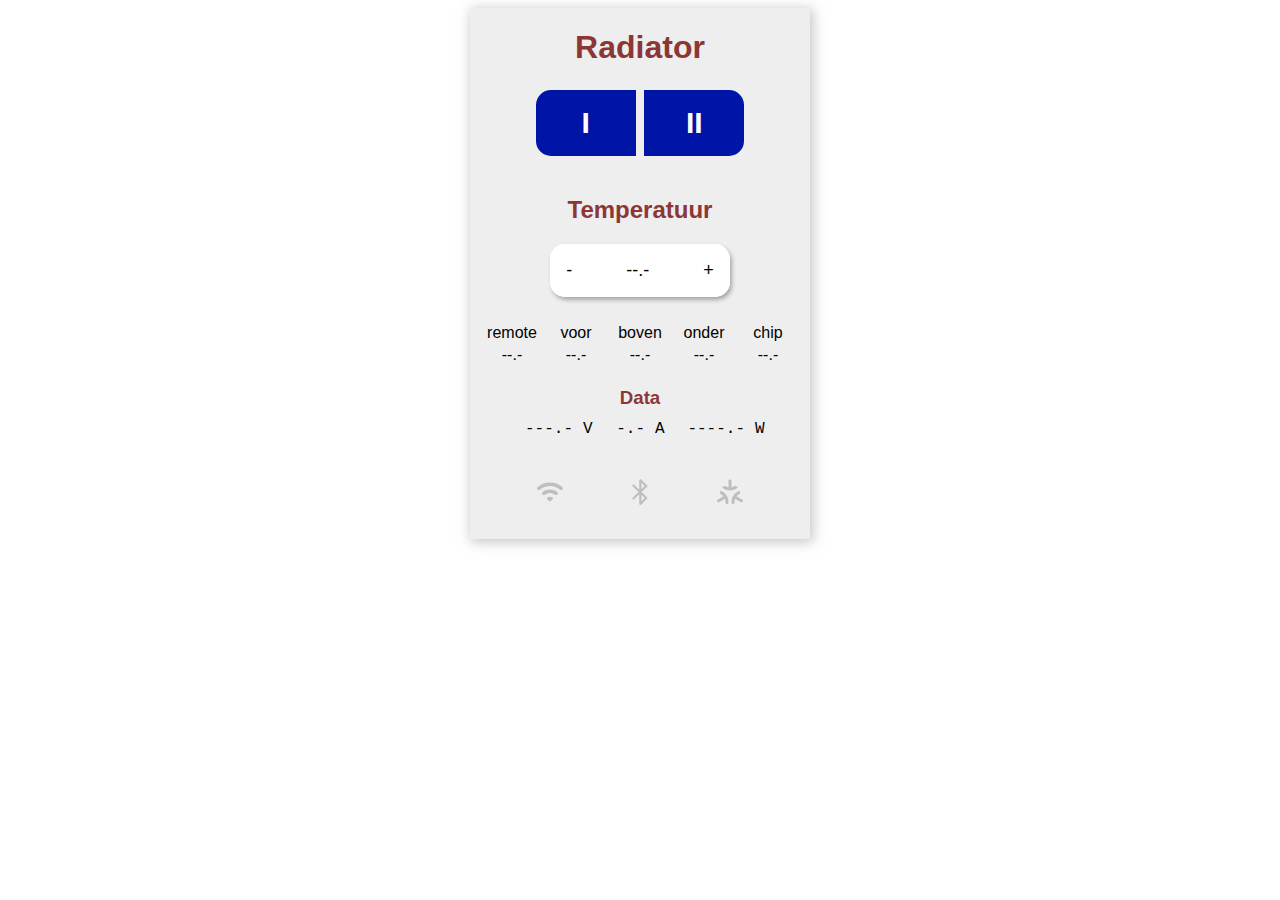
==== data/index.html @ 93c88e61 "Minor corrections" ====
<!doctype html>
<html>
<style>
	html {
		font-family: Arial;
		text-align: center;
	}
	h1 , h2, h3 {
		color: #8C3636;
	}
	h3 {
		margin-top: 20px;
		margin-bottom: 4px;
	}
	table{
		margin-left: auto;
		margin-right: auto;
	}
	button {
		display: inline-block;
		outline: none;
		border: none;
		cursor: pointer;
	}
	button:hover {
		background-color: #e6e6e6;
	}
	button:nth-last-child(1) {
		border-bottom-right-radius: 15px;
		border-top-right-radius: 15px;
	}
	button:nth-child(1) {
		border-bottom-left-radius: 15px;
		border-top-left-radius: 15px;
	}
	button:nth-last-child(1):active {
		box-shadow: inset -4px 5px 10px rgba(0, 0, 0, 0.5);
	}
	button:nth-child(1):active {
		box-shadow: inset 4px 5px 10px rgba(0, 0, 0, 0.5);
	}
	.he-mono{
		font-family: "Lucida Console", "Lucida Sans Typewriter", Monaco, "Courier New", monospace;
	}
	.he-card {
		display: inline-block;
		width: 340px;
		background-color: #EEEEEE;
		box-shadow: 2px 2px 12px 1px rgba(140, 140, 140, .5);
	}
	.he-button-off, .he-button-on {
		font-size: 30px;
		font-weight: bold;
		color: white;
		padding: 16px 40px;
		margin: 2px;
		margin-bottom: 20px;
		width: 100px;
	}
	.he-button-off {
		background-color: #0014a8;
	}
	.he-button-on {
		background-color: #b30000;
	}
	.te-input-group {
		display: inline-block;
		background-color: canvas;
		box-shadow: 2px 3px 4px rgba(0, 0, 0, 0.3);
		border-radius: 15px;
		margin-bottom: 24px;
	}
	.te-input-string {
		width: 90px;
		padding-top: 16px;
		padding-bottom: 16px;
		padding-left: 0;
		padding-right: 0;
		border: none;
		font-size: 18px;
		text-align: center;
	}
	.te-input-button {
		font-size: 18px;
		background-color: canvas;
		padding: 16px;
	}
	.te-label {
		width: 60px;
    	margin: 16px;
	}
	
	.data {
    	display: inline-block;
    	font-family: "Lucida Console", "Lucida Sans Typewriter", Monaco, "Courier New", monospace;
    	width: 16px;
    	margin: 4px;
    	text-align: left;
	}

	.data-volt, .data-amp, .data-watt {
		width: 64px;
		text-align: right;
	}

	.data-amp {
		width: 36px;
		text-align: right;
	}
	
	.icon-wifi {
		mask: url("data:image/svg+xml,%3Csvg xmlns='http://www.w3.org/2000/svg' width='24' height='24'%3E%3Cg class='layer'%3E%3Cpath fill='none' d='M0 0h24v24H0V0zm0 0h24v24H0V0z'/%3E%3Cpath d='M.52 9.74a1.6 1.6 0 0 0 2.15.12c5.37-4.42 13.18-4.42 18.56-.01.64.53 1.59.48 2.17-.1.68-.68.63-1.81-.12-2.42C16.71 1.96 7.2 1.96.62 7.33c-.75.6-.81 1.73-.12 2.42zm8.93 8.93 1.69 1.69c.45.45 1.17.45 1.62 0l1.69-1.69c.54-.54.43-1.47-.26-1.83-1.4-.72-3.08-.72-4.5 0-.66.36-.78 1.29-.24 1.83zm-4.29-4.29c.56.56 1.45.62 2.11.15a8.13 8.13 0 0 1 9.39 0c.66.46 1.54.41 2.11-.15l.01-.01c.69-.69.64-1.86-.15-2.43-3.96-2.87-9.36-2.87-13.33 0-.79.58-.84 1.74-.14 2.44z'/%3E%3C/g%3E%3C/svg%3E");
	}
	.icon-bluetooth {
		mask: url("data:image/svg+xml,%3Csvg xmlns='http://www.w3.org/2000/svg' xml:space='preserve' width='24' height='24'%3E%3Cpath d='m13.48 12.02 5.01-4.89c.19-.19.3-.44.3-.71s-.11-.52-.3-.71L12.99.35a.967.967 0 0 0-1.07-.2.97.97 0 0 0-.6.91V9.9L6.67 5.36a.993.993 0 0 0-1.4.02.993.993 0 0 0 .02 1.4l5.36 5.23-5.36 5.23c-.39.38-.4 1.01-.02 1.4s1.01.4 1.4.02l4.65-4.54v8.84a.986.986 0 0 0 .98.99c.25 0 .5-.1.69-.28l5.5-5.36c.19-.19.3-.44.3-.71s-.11-.52-.3-.71L13.48 12zm-.19-8.61 3.09 3.02-3.09 3.02V3.42zm0 17.22V14.6l3.09 3.02-3.09 3.02z' class='layer'/%3E%3C/svg%3E");	
	}
	.icon-matter {
		mask: url("data:image/svg+xml,%3Csvg xmlns='http://www.w3.org/2000/svg' width='24' height='24'%3E%3Cpath fill='%23231F20' d='M7.17 6.24c1.01.81 2.2 1.35 3.47 1.59V1.06l1.38-.8 1.37.8v6.77c1.28-.24 2.47-.78 3.47-1.59l2.51 1.45a10.46 10.46 0 0 1-14.71 0l2.52-1.45zm3.05 17.3c1.45-5.55-1.83-11.23-7.36-12.74v2.9c1.2.46 2.27 1.22 3.11 2.2L.1 19.29v1.59l1.38.79 5.86-3.38c.44 1.21.56 2.52.36 3.79l2.52 1.46zM21.17 10.8c-5.53 1.52-8.8 7.19-7.36 12.74l2.52-1.46c-.2-1.27-.09-2.57.35-3.79l5.86 3.38 1.38-.79v-1.59l-5.87-3.39c.84-.98 1.91-1.74 3.11-2.2l.01-2.9z' class='layer'/%3E%3C/svg%3E");
	}
	.icon {
		display: inline-block;
		width: 24px;
		height: 24px;
		background: #BEBEBE;
		mask-size: cover;
		-webkit-mask-repeat: no-repeat;
		mask-repeat: no-repeat;
		mask-position: center;
		margin: 32px;
	}
	.icon:hover,
	.icon:focus {
		background: red;
	}
</style>
<head>
<meta charset="UTF-8">
<title>Radiator</title>
</head>
<body>
	<div>
		<div class="he-card">
			<h1>Radiator</h1>
			<div>
				<button id="button1" class="he-button-off">I</button>
				<button id="button2" class="he-button-off">II</button>
			</div>
			<h2>Temperatuur</h2>
			<div>
				<div class="te-input-group">
					<button class="te-input-button" id="decrement">-</button>
					<input class="te-input-string" id="input" type="text" value="--.-" readonly>
					<button class="te-input-button" id="increment">+</button>
				</div>
			</div>
			<div>
				<table border="0">
					<tbody>
						<tr>
							<td class="te-label">remote</td>
							<td class="te-label">voor</td>
							<td class="te-label">boven</td>
							<td class="te-label">onder</td>
							<td class="te-label">chip</td>
						</tr>
						<tr class="he_mono">
							<td id="te_rem">--.-</td>
							<td id="te_frt">--.-</td>
							<td id="te_top">--.-</td>
							<td id="te_bot">--.-</td>
							<td id="te_chp">--.-</td>
						</tr>
					</tbody>
				</table>
			</div>
			<h3>Data</h3>
			<div>
				<table border="0">
					<tbody>
						<tr>
							<td id="volt" class="data data-volt">---.-</td>
							<td class="data">V</td>
							<td id="amp" class="data data-amp">-.-</td>
							<td class="data">A</td>
							<td id="watt" class="data data-watt">----.-</td>
							<td class="data">W</td>
						</tr>
					</tbody>
				</table>
			</div>
			<div>
				<table border="0">
					<tbody>
						<tr>
							<td id="wifi" class="icon icon-wifi"></td>
							<td id="blue" class="icon icon-bluetooth"></td>
							<td id="matt" class="icon icon-matter"></td>
						</tr>
					</tbody>
				</table>
			</div>
		</div>
	</div>
</body>


<script>
	const heat_1 = document.getElementById("button1");
	const heat_2 = document.getElementById("button2");
	
	const inc = document.getElementById("increment");
	const target = document.getElementById("input");
	const dec = document.getElementById("decrement");

	const te_rem = document.getElementById("te_rem");
	const te_frt = document.getElementById("te_frt");
	const te_top = document.getElementById("te_top");
	const te_bot = document.getElementById("te_bot");
	const te_chp = document.getElementById("te_chp");

	const volt = document.getElementById("volt");
	const amp = document.getElementById("amp");

	const wifi = document.getElementById("wifi");
	const blue = document.getElementById("blue");
	const matt = document.getElementById("matt");


	var gateway = `ws://${window.location.hostname}/ws`;
	var websocket;

	function initWebSocket() {
		console.log('Trying to open a WebSocket connection...');
		websocket = new WebSocket(gateway);
		websocket.onopen    = onOpen;
		websocket.onclose   = onClose;
		websocket.onmessage = onMessage; // <-- add this line
	}

	function onOpen(event) {
		console.log('Connection opened');
		wifi.style.background = '#00c4fa';
	}


	 function onClose(event) {
		console.log('Connection closed');
		wifi.style.background = '#BEBEBE';
		setTimeout(initWebSocket, 2000);
	}

	function onMessage(event) {

		switch(event.data.at(0)){
			case "r":
				te_rem.innerHTML = event.data.substring(1);
				break;
			case "e":
				te_frt.innerHTML = event.data.substring(1);
				break;
			case "t":
				te_top.innerHTML = event.data.substring(1);
				break;
			case "b":
				te_bot.innerHTML = event.data.substring(1);
				break;
			case "c":
				te_chp.innerHTML = event.data.substring(1);
				break;
			case "a":
				target.value = event.data.substring(1);
				break;
			case "i":
				if(event.data.at(1) == '1') {
					heat_1.className = 'he-button-on';
				}else{
					heat_1.className = 'he-button-off';
				}
				break;
			case "h":
				if(event.data.at(1) == '1') {
					heat_2.className = 'he-button-on';
				}else{
					heat_2.className = 'he-button-off';
				}
				break;
		}
	}

	window.addEventListener('load', onLoad);

	function onLoad(event) {
		initWebSocket();
		initButtons();
	}
      
	function initButtons() {
		document.getElementById('button1').addEventListener('click', toggle_one);
		document.getElementById('button2').addEventListener('click', toggle_two);
		document.getElementById('decrement').addEventListener('click', decrement);
		document.getElementById('increment').addEventListener('click', increment);
	}

	function toggle_one(){
		websocket.send('I');
	}

	function toggle_two(){
		websocket.send('H');
	}

	function decrement(){
		websocket.send('D');
	}

	function increment(){
		websocket.send('U');
	}
</script>
</html>
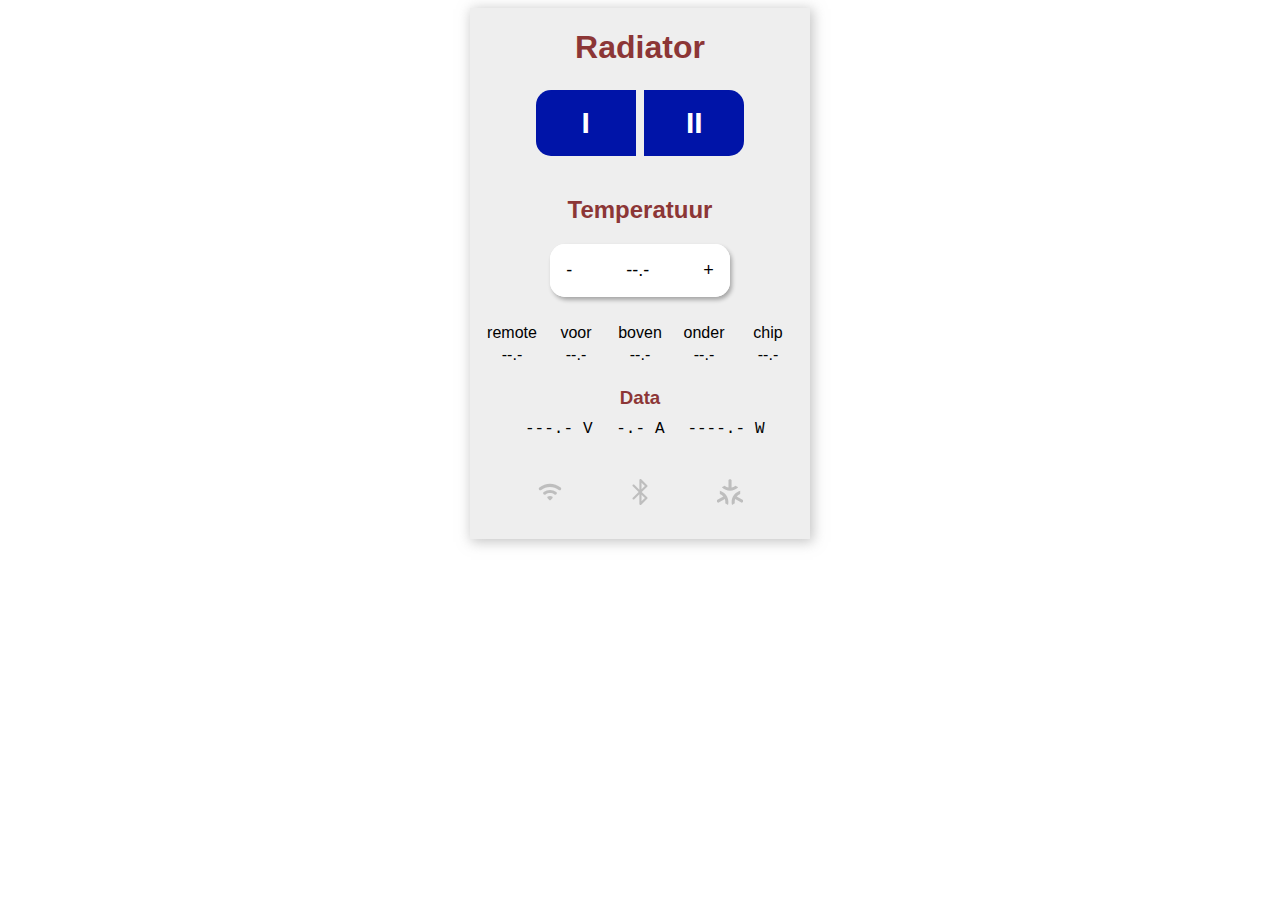
==== commit aa8b0969: "Slip index.html" ====
--- a/data/index.html
+++ b/data/index.html
@@ -1,320 +1,78 @@
 <!doctype html>
 <html>
-<style>
-	html {
-		font-family: Arial;
-		text-align: center;
-	}
-	h1 , h2, h3 {
-		color: #8C3636;
-	}
-	h3 {
-		margin-top: 20px;
-		margin-bottom: 4px;
-	}
-	table{
-		margin-left: auto;
-		margin-right: auto;
-	}
-	button {
-		display: inline-block;
-		outline: none;
-		border: none;
-		cursor: pointer;
-	}
-	button:hover {
-		background-color: #e6e6e6;
-	}
-	button:nth-last-child(1) {
-		border-bottom-right-radius: 15px;
-		border-top-right-radius: 15px;
-	}
-	button:nth-child(1) {
-		border-bottom-left-radius: 15px;
-		border-top-left-radius: 15px;
-	}
-	button:nth-last-child(1):active {
-		box-shadow: inset -4px 5px 10px rgba(0, 0, 0, 0.5);
-	}
-	button:nth-child(1):active {
-		box-shadow: inset 4px 5px 10px rgba(0, 0, 0, 0.5);
-	}
-	.he-mono{
-		font-family: "Lucida Console", "Lucida Sans Typewriter", Monaco, "Courier New", monospace;
-	}
-	.he-card {
-		display: inline-block;
-		width: 340px;
-		background-color: #EEEEEE;
-		box-shadow: 2px 2px 12px 1px rgba(140, 140, 140, .5);
-	}
-	.he-button-off, .he-button-on {
-		font-size: 30px;
-		font-weight: bold;
-		color: white;
-		padding: 16px 40px;
-		margin: 2px;
-		margin-bottom: 20px;
-		width: 100px;
-	}
-	.he-button-off {
-		background-color: #0014a8;
-	}
-	.he-button-on {
-		background-color: #b30000;
-	}
-	.te-input-group {
-		display: inline-block;
-		background-color: canvas;
-		box-shadow: 2px 3px 4px rgba(0, 0, 0, 0.3);
-		border-radius: 15px;
-		margin-bottom: 24px;
-	}
-	.te-input-string {
-		width: 90px;
-		padding-top: 16px;
-		padding-bottom: 16px;
-		padding-left: 0;
-		padding-right: 0;
-		border: none;
-		font-size: 18px;
-		text-align: center;
-	}
-	.te-input-button {
-		font-size: 18px;
-		background-color: canvas;
-		padding: 16px;
-	}
-	.te-label {
-		width: 60px;
-    	margin: 16px;
-	}
-	
-	.data {
-    	display: inline-block;
-    	font-family: "Lucida Console", "Lucida Sans Typewriter", Monaco, "Courier New", monospace;
-    	width: 16px;
-    	margin: 4px;
-    	text-align: left;
-	}
 
-	.data-volt, .data-amp, .data-watt {
-		width: 64px;
-		text-align: right;
-	}
+<head>
+ <meta charset="UTF-8">
+ <title>Radiator</title>
+ <link rel="icon" type="image/x-icon" href="/favicon.ico">
+ <script src="index.js" type="text/javascript" defer=""></script>
+ <link rel="stylesheet" type="text/css" href="index.css">
+</head>
 
-	.data-amp {
-		width: 36px;
-		text-align: right;
-	}
-	
-	.icon-wifi {
-		mask: url("data:image/svg+xml,%3Csvg xmlns='http://www.w3.org/2000/svg' width='24' height='24'%3E%3Cg class='layer'%3E%3Cpath fill='none' d='M0 0h24v24H0V0zm0 0h24v24H0V0z'/%3E%3Cpath d='M.52 9.74a1.6 1.6 0 0 0 2.15.12c5.37-4.42 13.18-4.42 18.56-.01.64.53 1.59.48 2.17-.1.68-.68.63-1.81-.12-2.42C16.71 1.96 7.2 1.96.62 7.33c-.75.6-.81 1.73-.12 2.42zm8.93 8.93 1.69 1.69c.45.45 1.17.45 1.62 0l1.69-1.69c.54-.54.43-1.47-.26-1.83-1.4-.72-3.08-.72-4.5 0-.66.36-.78 1.29-.24 1.83zm-4.29-4.29c.56.56 1.45.62 2.11.15a8.13 8.13 0 0 1 9.39 0c.66.46 1.54.41 2.11-.15l.01-.01c.69-.69.64-1.86-.15-2.43-3.96-2.87-9.36-2.87-13.33 0-.79.58-.84 1.74-.14 2.44z'/%3E%3C/g%3E%3C/svg%3E");
-	}
-	.icon-bluetooth {
-		mask: url("data:image/svg+xml,%3Csvg xmlns='http://www.w3.org/2000/svg' xml:space='preserve' width='24' height='24'%3E%3Cpath d='m13.48 12.02 5.01-4.89c.19-.19.3-.44.3-.71s-.11-.52-.3-.71L12.99.35a.967.967 0 0 0-1.07-.2.97.97 0 0 0-.6.91V9.9L6.67 5.36a.993.993 0 0 0-1.4.02.993.993 0 0 0 .02 1.4l5.36 5.23-5.36 5.23c-.39.38-.4 1.01-.02 1.4s1.01.4 1.4.02l4.65-4.54v8.84a.986.986 0 0 0 .98.99c.25 0 .5-.1.69-.28l5.5-5.36c.19-.19.3-.44.3-.71s-.11-.52-.3-.71L13.48 12zm-.19-8.61 3.09 3.02-3.09 3.02V3.42zm0 17.22V14.6l3.09 3.02-3.09 3.02z' class='layer'/%3E%3C/svg%3E");	
-	}
-	.icon-matter {
-		mask: url("data:image/svg+xml,%3Csvg xmlns='http://www.w3.org/2000/svg' width='24' height='24'%3E%3Cpath fill='%23231F20' d='M7.17 6.24c1.01.81 2.2 1.35 3.47 1.59V1.06l1.38-.8 1.37.8v6.77c1.28-.24 2.47-.78 3.47-1.59l2.51 1.45a10.46 10.46 0 0 1-14.71 0l2.52-1.45zm3.05 17.3c1.45-5.55-1.83-11.23-7.36-12.74v2.9c1.2.46 2.27 1.22 3.11 2.2L.1 19.29v1.59l1.38.79 5.86-3.38c.44 1.21.56 2.52.36 3.79l2.52 1.46zM21.17 10.8c-5.53 1.52-8.8 7.19-7.36 12.74l2.52-1.46c-.2-1.27-.09-2.57.35-3.79l5.86 3.38 1.38-.79v-1.59l-5.87-3.39c.84-.98 1.91-1.74 3.11-2.2l.01-2.9z' class='layer'/%3E%3C/svg%3E");
-	}
-	.icon {
-		display: inline-block;
-		width: 24px;
-		height: 24px;
-		background: #BEBEBE;
-		mask-size: cover;
-		-webkit-mask-repeat: no-repeat;
-		mask-repeat: no-repeat;
-		mask-position: center;
-		margin: 32px;
-	}
-	.icon:hover,
-	.icon:focus {
-		background: red;
-	}
-</style>
-<head>
-<meta charset="UTF-8">
-<title>Radiator</title>
-</head>
 <body>
-	<div>
-		<div class="he-card">
-			<h1>Radiator</h1>
-			<div>
-				<button id="button1" class="he-button-off">I</button>
-				<button id="button2" class="he-button-off">II</button>
-			</div>
-			<h2>Temperatuur</h2>
-			<div>
-				<div class="te-input-group">
-					<button class="te-input-button" id="decrement">-</button>
-					<input class="te-input-string" id="input" type="text" value="--.-" readonly>
-					<button class="te-input-button" id="increment">+</button>
-				</div>
-			</div>
-			<div>
-				<table border="0">
-					<tbody>
-						<tr>
-							<td class="te-label">remote</td>
-							<td class="te-label">voor</td>
-							<td class="te-label">boven</td>
-							<td class="te-label">onder</td>
-							<td class="te-label">chip</td>
-						</tr>
-						<tr class="he_mono">
-							<td id="te_rem">--.-</td>
-							<td id="te_frt">--.-</td>
-							<td id="te_top">--.-</td>
-							<td id="te_bot">--.-</td>
-							<td id="te_chp">--.-</td>
-						</tr>
-					</tbody>
-				</table>
-			</div>
-			<h3>Data</h3>
-			<div>
-				<table border="0">
-					<tbody>
-						<tr>
-							<td id="volt" class="data data-volt">---.-</td>
-							<td class="data">V</td>
-							<td id="amp" class="data data-amp">-.-</td>
-							<td class="data">A</td>
-							<td id="watt" class="data data-watt">----.-</td>
-							<td class="data">W</td>
-						</tr>
-					</tbody>
-				</table>
-			</div>
-			<div>
-				<table border="0">
-					<tbody>
-						<tr>
-							<td id="wifi" class="icon icon-wifi"></td>
-							<td id="blue" class="icon icon-bluetooth"></td>
-							<td id="matt" class="icon icon-matter"></td>
-						</tr>
-					</tbody>
-				</table>
-			</div>
-		</div>
-	</div>
+ <div>
+  <div class="he-card">
+   <h1>Radiator</h1>
+   <div>
+    <button id="button1" class="he-button-off">I</button>
+    <button id="button2" class="he-button-off">II</button>
+   </div>
+   <h2>Temperatuur</h2>
+   <div>
+    <div class="te-input-group">
+     <button class="te-input-button" id="decrement">-</button>
+     <input class="te-input-string" id="input" type="text" value="--.-" readonly>
+     <button class="te-input-button" id="increment">+</button>
+    </div>
+   </div>
+   <div>
+    <table border="0">
+     <tbody>
+      <tr>
+       <td class="te-label">remote</td>
+       <td class="te-label">voor</td>
+       <td class="te-label">boven</td>
+       <td class="te-label">onder</td>
+       <td class="te-label">chip</td>
+      </tr>
+      <tr class="he_mono">
+       <td id="te_rem">--.-</td>
+       <td id="te_frt">--.-</td>
+       <td id="te_top">--.-</td>
+       <td id="te_bot">--.-</td>
+       <td id="te_chp">--.-</td>
+      </tr>
+     </tbody>
+    </table>
+   </div>
+   <h3>Data</h3>
+   <div>
+    <table border="0">
+     <tbody>
+      <tr>
+       <td id="volt" class="data data-volt">---.-</td>
+       <td class="data">V</td>
+       <td id="amp" class="data data-amp">-.-</td>
+       <td class="data">A</td>
+       <td id="watt" class="data data-watt">----.-</td>
+       <td class="data">W</td>
+      </tr>
+     </tbody>
+    </table>
+   </div>
+   <div>
+    <table border="0">
+     <tbody>
+      <tr>
+       <td id="wifi" class="icon icon-wifi"></td>
+       <td id="blue" class="icon icon-bluetooth"></td>
+       <td id="matt" class="icon icon-matter"></td>
+      </tr>
+     </tbody>
+    </table>
+   </div>
+  </div>
+ </div>
 </body>
 
-
-<script>
-	const heat_1 = document.getElementById("button1");
-	const heat_2 = document.getElementById("button2");
-	
-	const inc = document.getElementById("increment");
-	const target = document.getElementById("input");
-	const dec = document.getElementById("decrement");
-
-	const te_rem = document.getElementById("te_rem");
-	const te_frt = document.getElementById("te_frt");
-	const te_top = document.getElementById("te_top");
-	const te_bot = document.getElementById("te_bot");
-	const te_chp = document.getElementById("te_chp");
-
-	const volt = document.getElementById("volt");
-	const amp = document.getElementById("amp");
-
-	const wifi = document.getElementById("wifi");
-	const blue = document.getElementById("blue");
-	const matt = document.getElementById("matt");
-
-
-	var gateway = `ws://${window.location.hostname}/ws`;
-	var websocket;
-
-	function initWebSocket() {
-		console.log('Trying to open a WebSocket connection...');
-		websocket = new WebSocket(gateway);
-		websocket.onopen    = onOpen;
-		websocket.onclose   = onClose;
-		websocket.onmessage = onMessage; // <-- add this line
-	}
-
-	function onOpen(event) {
-		console.log('Connection opened');
-		wifi.style.background = '#00c4fa';
-	}
-
-
-	 function onClose(event) {
-		console.log('Connection closed');
-		wifi.style.background = '#BEBEBE';
-		setTimeout(initWebSocket, 2000);
-	}
-
-	function onMessage(event) {
-
-		switch(event.data.at(0)){
-			case "r":
-				te_rem.innerHTML = event.data.substring(1);
-				break;
-			case "e":
-				te_frt.innerHTML = event.data.substring(1);
-				break;
-			case "t":
-				te_top.innerHTML = event.data.substring(1);
-				break;
-			case "b":
-				te_bot.innerHTML = event.data.substring(1);
-				break;
-			case "c":
-				te_chp.innerHTML = event.data.substring(1);
-				break;
-			case "a":
-				target.value = event.data.substring(1);
-				break;
-			case "i":
-				if(event.data.at(1) == '1') {
-					heat_1.className = 'he-button-on';
-				}else{
-					heat_1.className = 'he-button-off';
-				}
-				break;
-			case "h":
-				if(event.data.at(1) == '1') {
-					heat_2.className = 'he-button-on';
-				}else{
-					heat_2.className = 'he-button-off';
-				}
-				break;
-		}
-	}
-
-	window.addEventListener('load', onLoad);
-
-	function onLoad(event) {
-		initWebSocket();
-		initButtons();
-	}
-      
-	function initButtons() {
-		document.getElementById('button1').addEventListener('click', toggle_one);
-		document.getElementById('button2').addEventListener('click', toggle_two);
-		document.getElementById('decrement').addEventListener('click', decrement);
-		document.getElementById('increment').addEventListener('click', increment);
-	}
-
-	function toggle_one(){
-		websocket.send('I');
-	}
-
-	function toggle_two(){
-		websocket.send('H');
-	}
-
-	function decrement(){
-		websocket.send('D');
-	}
-
-	function increment(){
-		websocket.send('U');
-	}
-</script>
-</html>
+</html>--- a/data/index.css
+++ b/data/index.css
@@ -0,0 +1,158 @@
+html {
+ font-family: Arial;
+ text-align: center;
+}
+
+h1,
+h2,
+h3 {
+ color: #8C3636;
+}
+
+h3 {
+ margin-top: 20px;
+ margin-bottom: 4px;
+}
+
+table {
+ margin-left: auto;
+ margin-right: auto;
+}
+
+button {
+ display: inline-block;
+ outline: none;
+ border: none;
+ cursor: pointer;
+}
+
+button:hover {
+ background-color: #e6e6e6;
+}
+
+button:nth-last-child(1) {
+ border-bottom-right-radius: 15px;
+ border-top-right-radius: 15px;
+}
+
+button:nth-child(1) {
+ border-bottom-left-radius: 15px;
+ border-top-left-radius: 15px;
+}
+
+button:nth-last-child(1):active {
+ box-shadow: inset -4px 5px 10px rgba(0, 0, 0, 0.5);
+}
+
+button:nth-child(1):active {
+ box-shadow: inset 4px 5px 10px rgba(0, 0, 0, 0.5);
+}
+
+.he-mono {
+ font-family: "Lucida Console", "Lucida Sans Typewriter", Monaco, "Courier New", monospace;
+}
+
+.he-card {
+ display: inline-block;
+ width: 340px;
+ background-color: #EEEEEE;
+ box-shadow: 2px 2px 12px 1px rgba(140, 140, 140, .5);
+}
+
+.he-button-off,
+.he-button-on {
+ font-size: 30px;
+ font-weight: bold;
+ color: white;
+ padding: 16px 40px;
+ margin: 2px;
+ margin-bottom: 20px;
+ width: 100px;
+}
+
+.he-button-off {
+ background-color: #0014a8;
+}
+
+.he-button-on {
+ background-color: #b30000;
+}
+
+.te-input-group {
+ display: inline-block;
+ background-color: canvas;
+ box-shadow: 2px 3px 4px rgba(0, 0, 0, 0.3);
+ border-radius: 15px;
+ margin-bottom: 24px;
+}
+
+.te-input-string {
+ width: 90px;
+ padding-top: 16px;
+ padding-bottom: 16px;
+ padding-left: 0;
+ padding-right: 0;
+ border: none;
+ font-size: 18px;
+ text-align: center;
+}
+
+.te-input-button {
+ font-size: 18px;
+ background-color: canvas;
+ padding: 16px;
+}
+
+.te-label {
+ width: 60px;
+ margin: 16px;
+}
+
+.data {
+ display: inline-block;
+ font-family: "Lucida Console", "Lucida Sans Typewriter", Monaco, "Courier New", monospace;
+ width: 16px;
+ margin: 4px;
+ text-align: left;
+}
+
+.data-volt,
+.data-amp,
+.data-watt {
+ width: 64px;
+ text-align: right;
+}
+
+.data-amp {
+ width: 36px;
+ text-align: right;
+}
+
+.icon-wifi {
+ mask: url("wifi.svg");
+}
+
+.icon-bluetooth {
+ mask: url("bluetooth.svg");
+}
+
+.icon-matter {
+ mask: url("matter.svg");
+}
+
+.icon {
+ display: inline-block;
+ width: 24px;
+ height: 24px;
+ background: #BEBEBE;
+ mask-size: cover;
+ -webkit-mask-repeat: no-repeat;
+ mask-repeat: no-repeat;
+ mask-position: center;
+ margin: 32px;
+}
+
+.icon:hover,
+.icon:focus {
+ background: red;
+}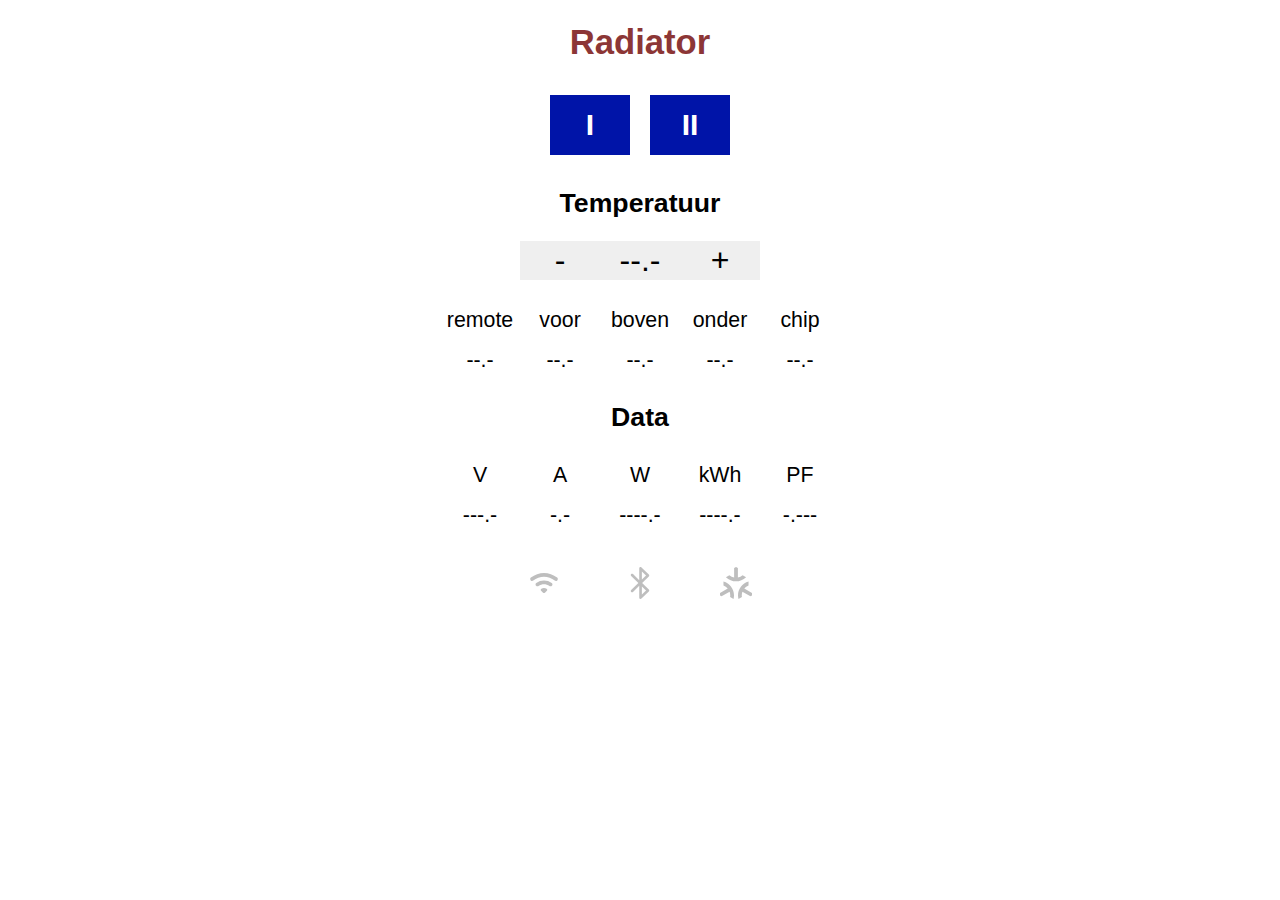
==== commit d39df265: "Cleanup web design" ====
--- a/data/index.html
+++ b/data/index.html
@@ -3,6 +3,7 @@
 
 <head>
  <meta charset="UTF-8">
+ <meta name="viewport" content="width=device-width, initial-scale=1.0">
  <title>Radiator</title>
  <link rel="icon" type="image/x-icon" href="/favicon.ico">
  <script src="index.js" type="text/javascript" defer=""></script>
@@ -10,69 +11,37 @@
 </head>
 
 <body>
- <div>
-  <div class="he-card">
-   <h1>Radiator</h1>
-   <div>
-    <button id="button1" class="he-button-off">I</button>
-    <button id="button2" class="he-button-off">II</button>
-   </div>
-   <h2>Temperatuur</h2>
-   <div>
-    <div class="te-input-group">
-     <button class="te-input-button" id="decrement">-</button>
-     <input class="te-input-string" id="input" type="text" value="--.-" readonly>
-     <button class="te-input-button" id="increment">+</button>
+  <div>
+    <h1>Radiator</h1>
+    <div class="indicators">
+      <div id="indicator1" class="indicator-off">I</div>
+      <div id="indicator2" class="indicator-off">II</div>
     </div>
-   </div>
-   <div>
-    <table border="0">
-     <tbody>
-      <tr>
-       <td class="te-label">remote</td>
-       <td class="te-label">voor</td>
-       <td class="te-label">boven</td>
-       <td class="te-label">onder</td>
-       <td class="te-label">chip</td>
-      </tr>
-      <tr class="he_mono">
-       <td id="te_rem">--.-</td>
-       <td id="te_frt">--.-</td>
-       <td id="te_top">--.-</td>
-       <td id="te_bot">--.-</td>
-       <td id="te_chp">--.-</td>
-      </tr>
-     </tbody>
-    </table>
-   </div>
-   <h3>Data</h3>
-   <div>
-    <table border="0">
-     <tbody>
-      <tr>
-       <td id="volt" class="data data-volt">---.-</td>
-       <td class="data">V</td>
-       <td id="amp" class="data data-amp">-.-</td>
-       <td class="data">A</td>
-       <td id="watt" class="data data-watt">----.-</td>
-       <td class="data">W</td>
-      </tr>
-     </tbody>
-    </table>
-   </div>
-   <div>
-    <table border="0">
-     <tbody>
-      <tr>
-       <td id="wifi" class="icon icon-wifi"></td>
-       <td id="blue" class="icon icon-bluetooth"></td>
-       <td id="matt" class="icon icon-matter"></td>
-      </tr>
-     </tbody>
-    </table>
-   </div>
+    <h2>Temperatuur</h2>
+    <div class="buttons">
+      <button id="decrement">-</button>
+      <button id="input" >--.-</button>
+      <button id="increment">+</button>
+    </div>
+    <div class="datarow">
+      <div>remote<br><div id="te_rem">--.-</div></div>
+      <div>voor<br><div id="te_frt">--.-</div></div>
+      <div>boven<br><div id="te_top">--.-</div></div>
+      <div>onder<br><div id="te_bot">--.-</div></div>
+      <div>chip<br><div id="te_chp">--.-</div></div>
+    </div>
+    <h2>Data</h2>
+    <div class="datarow">
+      <div>V<br><div id="volt">---.-</div></div>
+      <div>A<br><div id="amp">-.-</div></div>
+      <div>W<br><div id="watt">----.-</div></div>
+      <div>kWh<br><div id="kwh">----.-</div></div>
+      <div>PF<br><div id="pf">-.---</div></div>
+    </div>
+    <div class="icons">
+      <div id="wifi" class="icon icon-wifi"></div>
+      <div id="blue" class="icon icon-bluetooth"></div>
+      <div id="matt" class="icon icon-matter"></div>
+    </div>
   </div>
- </div>
-</body>
-
 </html>--- a/data/index.css
+++ b/data/index.css
@@ -1,158 +1,192 @@
 html {
- font-family: Arial;
- text-align: center;
-}
-
-h1,
-h2,
-h3 {
- color: #8C3636;
-}
-
-h3 {
- margin-top: 20px;
- margin-bottom: 4px;
-}
-
-table {
- margin-left: auto;
- margin-right: auto;
-}
-
-button {
- display: inline-block;
- outline: none;
- border: none;
- cursor: pointer;
-}
-
-button:hover {
- background-color: #e6e6e6;
-}
-
-button:nth-last-child(1) {
- border-bottom-right-radius: 15px;
- border-top-right-radius: 15px;
-}
-
-button:nth-child(1) {
- border-bottom-left-radius: 15px;
- border-top-left-radius: 15px;
-}
-
-button:nth-last-child(1):active {
- box-shadow: inset -4px 5px 10px rgba(0, 0, 0, 0.5);
-}
-
-button:nth-child(1):active {
- box-shadow: inset 4px 5px 10px rgba(0, 0, 0, 0.5);
-}
-
-.he-mono {
- font-family: "Lucida Console", "Lucida Sans Typewriter", Monaco, "Courier New", monospace;
-}
-
-.he-card {
- display: inline-block;
- width: 340px;
- background-color: #EEEEEE;
- box-shadow: 2px 2px 12px 1px rgba(140, 140, 140, .5);
-}
-
-.he-button-off,
-.he-button-on {
- font-size: 30px;
- font-weight: bold;
- color: white;
- padding: 16px 40px;
- margin: 2px;
- margin-bottom: 20px;
- width: 100px;
-}
-
-.he-button-off {
- background-color: #0014a8;
-}
-
-.he-button-on {
- background-color: #b30000;
-}
-
-.te-input-group {
- display: inline-block;
- background-color: canvas;
- box-shadow: 2px 3px 4px rgba(0, 0, 0, 0.3);
- border-radius: 15px;
- margin-bottom: 24px;
-}
-
-.te-input-string {
- width: 90px;
- padding-top: 16px;
- padding-bottom: 16px;
- padding-left: 0;
- padding-right: 0;
- border: none;
- font-size: 18px;
- text-align: center;
-}
-
-.te-input-button {
- font-size: 18px;
- background-color: canvas;
- padding: 16px;
-}
-
-.te-label {
- width: 60px;
- margin: 16px;
-}
-
-.data {
- display: inline-block;
- font-family: "Lucida Console", "Lucida Sans Typewriter", Monaco, "Courier New", monospace;
- width: 16px;
- margin: 4px;
- text-align: left;
-}
-
-.data-volt,
-.data-amp,
-.data-watt {
- width: 64px;
- text-align: right;
-}
-
-.data-amp {
- width: 36px;
- text-align: right;
-}
-
-.icon-wifi {
- mask: url("wifi.svg");
-}
-
-.icon-bluetooth {
- mask: url("bluetooth.svg");
-}
-
-.icon-matter {
- mask: url("matter.svg");
-}
-
-.icon {
- display: inline-block;
- width: 24px;
- height: 24px;
- background: #BEBEBE;
- mask-size: cover;
- -webkit-mask-repeat: no-repeat;
- mask-repeat: no-repeat;
- mask-position: center;
- margin: 32px;
-}
-
-.icon:hover,
-.icon:focus {
- background: red;
-}+   font-family: Arial;
+   text-align: center;
+  }
+  
+  h1,
+  h3 {
+   color: #8C3636;
+  }
+  
+  h1 {
+   font-size: 26pt;
+  }
+  
+  h2 {
+   font-size: 20pt;
+  }
+  
+  button:hover {
+   background-color: #e6e6e6;
+  }
+  
+  button:nth-last-child(1):active {
+   box-shadow: inset -4px 5px 10px rgba(0, 0, 0, 0.5);
+  }
+  
+  button:nth-child(1):active {
+   box-shadow: inset 4px 5px 10px rgba(0, 0, 0, 0.5);
+  }
+  */
+  .he-mono {
+   font-family: "Lucida Console", "Lucida Sans Typewriter", Monaco, "Courier New", monospace;
+  }
+  
+  .indicators {
+   display: flex;
+   flex-wrap: nowrap;
+   justify-content: center;
+  }
+  .indicators > div {
+   color: white;
+   width: 80px;
+   margin: 10px;
+   text-align: center;
+   line-height: 60px;
+   font-size: 30px;
+   font-weight: bolder;
+  }
+  .indicator-off {
+   background-color: #0014a8;
+  }
+  .indicator-on {
+   background-color: #b30000;
+  }
+    
+  .buttons {
+    display: flex;
+    flex-wrap: nowrap;
+    justify-content: center;
+    padding-bottom: 20px;
+  }
+  
+  .buttons > div {
+    background-color: #f1f1f1;
+    width: 80px;
+    text-align: center;
+    line-height: 60px;
+    font-size: 24pt;
+  }
+  
+  button {
+  display: block;
+  width: 80px;
+  outline: none;
+  border: none;
+  cursor: pointer;
+  font-family: Arial, Helvetica, sans-serif;
+  font-size: 24pt;
+  }
+  
+  
+  .datarow {
+    display: flex;
+    flex-wrap: nowrap;
+    justify-content: center;
+  }
+  
+  .datarow > div {
+    width: 80px;
+    text-align: center;
+    line-height: 40px;
+    font-size: 16pt;
+  }
+  .icons {
+    display: flex;
+    flex-wrap: nowrap;
+    justify-content: center;
+  }
+  
+  .icons > div {
+    text-align: center;
+  }
+  
+  .he-button-off,
+  .he-button-on {
+   font-size: 30px;
+   font-weight: bold;
+   color: white;
+   padding: 16px 40px;
+   margin: 2px;
+   margin-bottom: 20px;
+   width: 100px;
+  }
+  
+  .te-input-group {
+   display: inline-block;
+   background-color: canvas;
+   box-shadow: 2px 3px 4px rgba(0, 0, 0, 0.3);
+   border-radius: 15px;
+   margin-bottom: 24px;
+  }
+  
+  .te-input-string {
+   width: 90px;
+   padding-top: 16px;
+   padding-bottom: 16px;
+   padding-left: 0;
+   padding-right: 0;
+   border: none;
+   font-size: 18px;
+   text-align: center;
+  }
+  
+  .te-input-button {
+   font-size: 18px;
+   background-color: canvas;
+   padding: 16px;
+  }
+  
+  .te-label {
+   width: 60px;
+   margin: 16px;
+  }
+  
+  .data {
+   display: inline-block;
+   font-family: "Lucida Console", "Lucida Sans Typewriter", Monaco, "Courier New", monospace;
+   width: 16px;
+   margin: 4px;
+   text-align: left;
+  }
+  
+  .data-volt,
+  .data-amp,
+  .data-watt {
+   width: 64px;
+   text-align: right;
+  }
+  
+  .data-amp {
+   width: 36px;
+   text-align: right;
+  }
+  
+  .icon-wifi {
+   mask: url("wifi.svg");
+  }
+  
+  .icon-bluetooth {
+   mask: url("bluetooth.svg");
+  }
+  
+  .icon-matter {
+   mask: url("matter.svg");
+  }
+  
+  .icon {
+   display: inline-block;
+   width: 32px;
+   height: 32px;
+   background: #BEBEBE;
+   mask-size: cover;
+   -webkit-mask-repeat: no-repeat;
+   mask-repeat: no-repeat;
+   mask-position: center;
+   margin: 32px;
+  }
+  
+  .icon:hover,
+  .icon:focus {
+   background: red;
+  }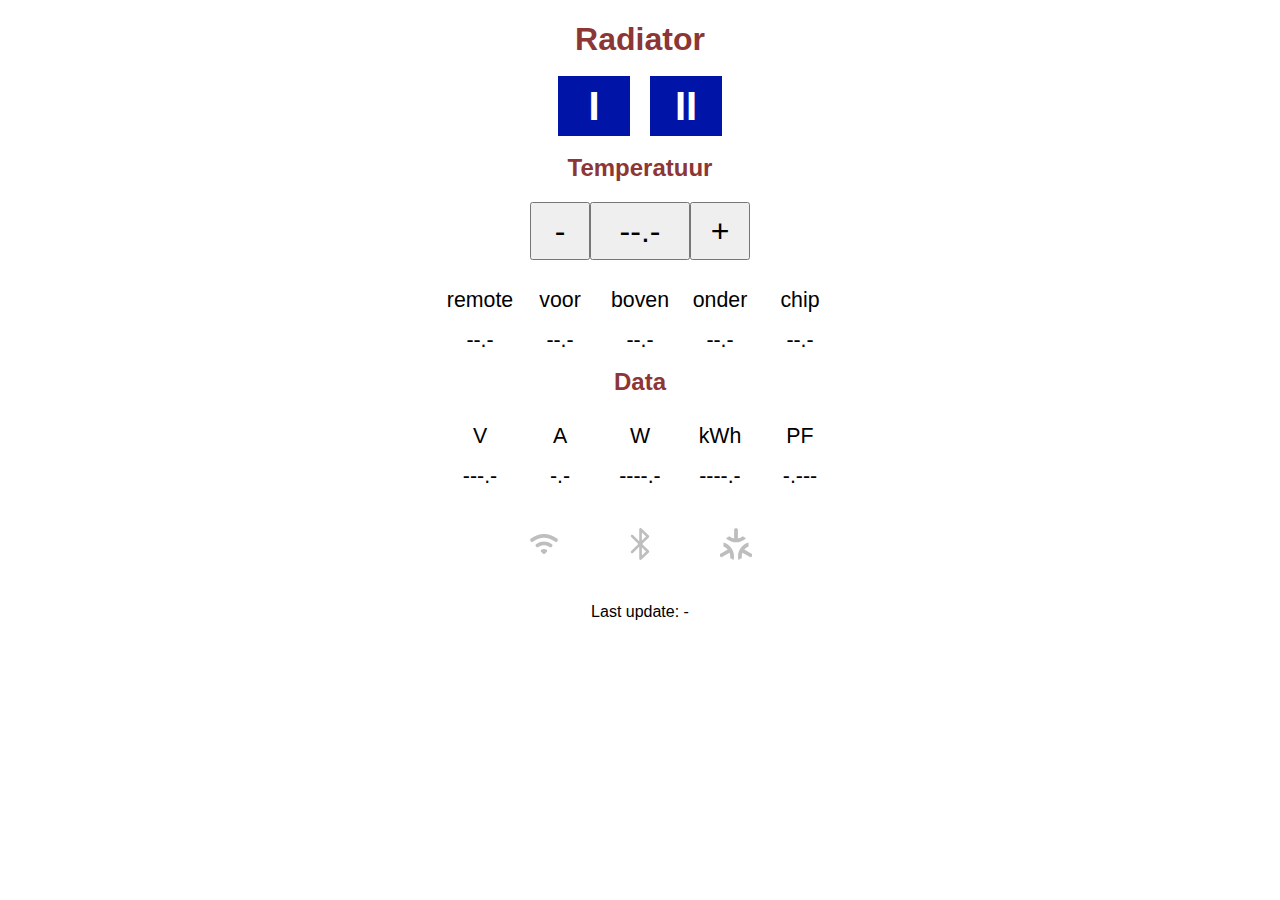
==== commit c4d11566: "Update webpage" ====
--- a/data/index.html
+++ b/data/index.html
@@ -20,7 +20,7 @@
     <h2>Temperatuur</h2>
     <div class="buttons">
       <button id="decrement">-</button>
-      <button id="input" >--.-</button>
+      <button id="input" style="min-width:100px;">--.-</button>
       <button id="increment">+</button>
     </div>
     <div class="datarow">
@@ -43,5 +43,9 @@
       <div id="blue" class="icon icon-bluetooth"></div>
       <div id="matt" class="icon icon-matter"></div>
     </div>
+    <div class="timerow">
+      <div>Last update:&nbsp;</div>
+      <div id="time"">-</div>
+    </div>
   </div>
 </html>--- a/data/index.css
+++ b/data/index.css
@@ -1,37 +1,22 @@
 html {
-   font-family: Arial;
+   font-family: 'Lucida Sans', 'Lucida Sans Regular', 'Lucida Grande', 'Lucida Sans Unicode', Geneva, Verdana, sans-serif;
    text-align: center;
   }
-  
   h1,
-  h3 {
+  h2 {
    color: #8C3636;
   }
-  
   h1 {
-   font-size: 26pt;
+   font-size: 24pt;
+   margin-bottom: 8px;
   }
-  
   h2 {
-   font-size: 20pt;
+   font-size: 18pt;
+   margin-top: 8px;
   }
-  
   button:hover {
    background-color: #e6e6e6;
   }
-  
-  button:nth-last-child(1):active {
-   box-shadow: inset -4px 5px 10px rgba(0, 0, 0, 0.5);
-  }
-  
-  button:nth-child(1):active {
-   box-shadow: inset 4px 5px 10px rgba(0, 0, 0, 0.5);
-  }
-  */
-  .he-mono {
-   font-family: "Lucida Console", "Lucida Sans Typewriter", Monaco, "Courier New", monospace;
-  }
-  
   .indicators {
    display: flex;
    flex-wrap: nowrap;
@@ -39,11 +24,11 @@
   }
   .indicators > div {
    color: white;
-   width: 80px;
+   width: 72px;
    margin: 10px;
    text-align: center;
    line-height: 60px;
-   font-size: 30px;
+   font-size: 30pt;
    font-weight: bolder;
   }
   .indicator-off {
@@ -52,40 +37,31 @@
   .indicator-on {
    background-color: #b30000;
   }
-    
   .buttons {
     display: flex;
     flex-wrap: nowrap;
     justify-content: center;
+    font-family:system-ui;
+    font-size: 24pt;
     padding-bottom: 20px;
+    height: 58px;
   }
-  
   .buttons > div {
     background-color: #f1f1f1;
     width: 80px;
     text-align: center;
-    line-height: 60px;
+  }
+  button {
+    min-width: 60px;
     font-size: 24pt;
   }
-  
-  button {
-  display: block;
-  width: 80px;
-  outline: none;
-  border: none;
-  cursor: pointer;
-  font-family: Arial, Helvetica, sans-serif;
-  font-size: 24pt;
-  }
-  
-  
   .datarow {
     display: flex;
     flex-wrap: nowrap;
     justify-content: center;
+    font-family:Verdana, Geneva, Tahoma, sans-serif;
   }
-  
-  .datarow > div {
+    .datarow > div {
     width: 80px;
     text-align: center;
     line-height: 40px;
@@ -96,84 +72,29 @@
     flex-wrap: nowrap;
     justify-content: center;
   }
-  
-  .icons > div {
+   .icons > div {
     text-align: center;
   }
-  
-  .he-button-off,
-  .he-button-on {
-   font-size: 30px;
-   font-weight: bold;
-   color: white;
-   padding: 16px 40px;
-   margin: 2px;
-   margin-bottom: 20px;
-   width: 100px;
+  .timerow {
+    display: flex;
+    flex-wrap: nowrap;
+    justify-content: center;
+    font-family:Verdana, Geneva, Tahoma, sans-serif;
   }
-  
-  .te-input-group {
-   display: inline-block;
-   background-color: canvas;
-   box-shadow: 2px 3px 4px rgba(0, 0, 0, 0.3);
-   border-radius: 15px;
-   margin-bottom: 24px;
+  .timerow > div {
+    text-align: center;
+    line-height: 40px;
+    font-size: 12pt;
   }
-  
-  .te-input-string {
-   width: 90px;
-   padding-top: 16px;
-   padding-bottom: 16px;
-   padding-left: 0;
-   padding-right: 0;
-   border: none;
-   font-size: 18px;
-   text-align: center;
-  }
-  
-  .te-input-button {
-   font-size: 18px;
-   background-color: canvas;
-   padding: 16px;
-  }
-  
-  .te-label {
-   width: 60px;
-   margin: 16px;
-  }
-  
-  .data {
-   display: inline-block;
-   font-family: "Lucida Console", "Lucida Sans Typewriter", Monaco, "Courier New", monospace;
-   width: 16px;
-   margin: 4px;
-   text-align: left;
-  }
-  
-  .data-volt,
-  .data-amp,
-  .data-watt {
-   width: 64px;
-   text-align: right;
-  }
-  
-  .data-amp {
-   width: 36px;
-   text-align: right;
-  }
-  
   .icon-wifi {
    mask: url("wifi.svg");
   }
-  
   .icon-bluetooth {
    mask: url("bluetooth.svg");
   }
-  
   .icon-matter {
    mask: url("matter.svg");
   }
-  
   .icon {
    display: inline-block;
    width: 32px;
@@ -185,7 +106,6 @@
    mask-position: center;
    margin: 32px;
   }
-  
   .icon:hover,
   .icon:focus {
    background: red;
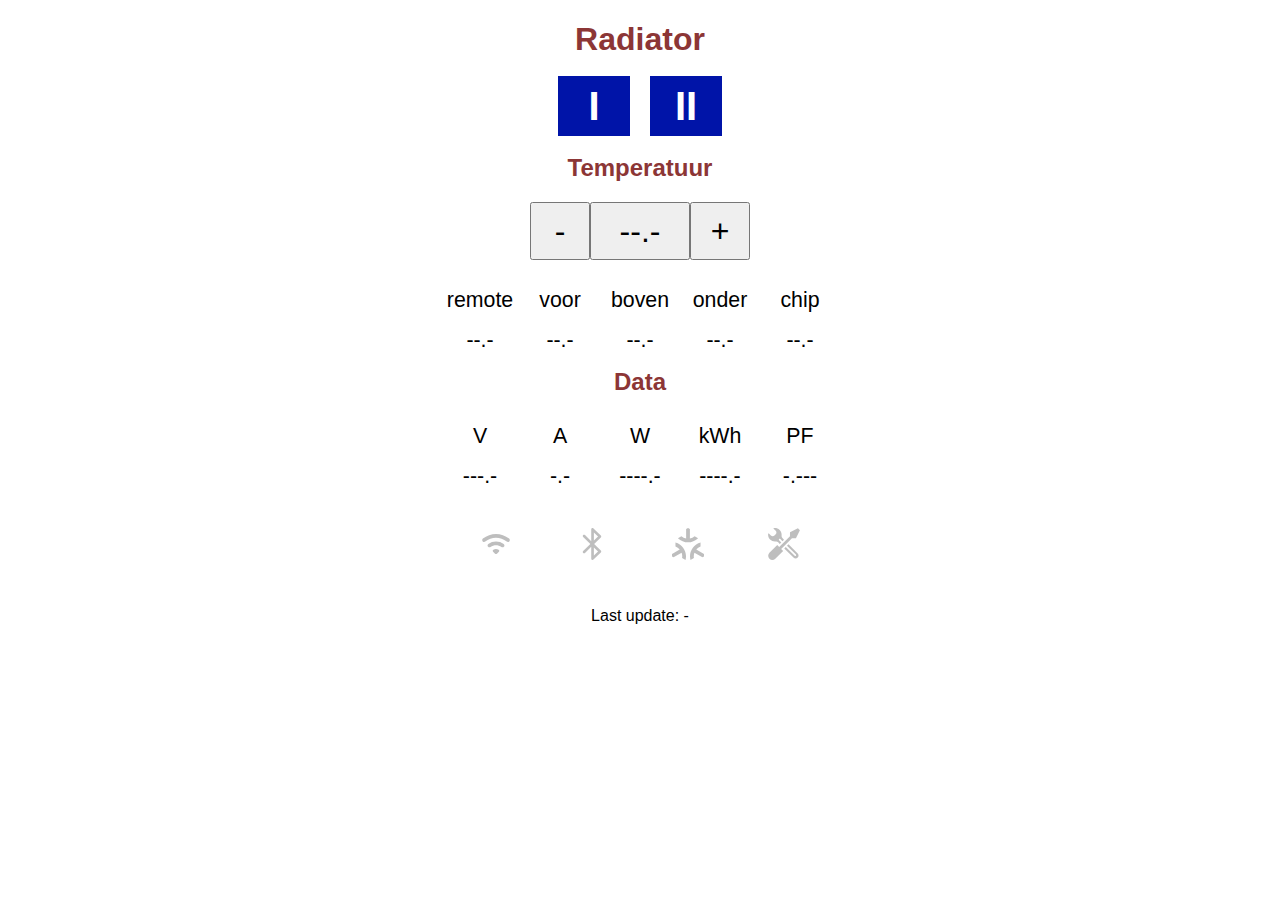
==== commit f09077b3: "Save and load data points for graph on display" ====
--- a/data/index.html
+++ b/data/index.html
@@ -5,7 +5,6 @@
  <meta charset="UTF-8">
  <meta name="viewport" content="width=device-width, initial-scale=1.0">
  <title>Radiator</title>
- <link rel="icon" type="image/x-icon" href="/favicon.ico">
  <script src="index.js" type="text/javascript" defer=""></script>
  <link rel="stylesheet" type="text/css" href="index.css">
 </head>
@@ -42,6 +41,7 @@
       <div id="wifi" class="icon icon-wifi"></div>
       <div id="blue" class="icon icon-bluetooth"></div>
       <div id="matt" class="icon icon-matter"></div>
+      <a href="tools.html"><div id="tool" class="icon icon-tools"></div></a>
     </div>
     <div class="timerow">
       <div>Last update:&nbsp;</div>
--- a/data/index.css
+++ b/data/index.css
@@ -95,7 +95,10 @@
   .icon-matter {
    mask: url("matter.svg");
   }
-  .icon {
+  .icon-tools {
+    mask: url("tools.svg");
+   }
+   .icon {
    display: inline-block;
    width: 32px;
    height: 32px;
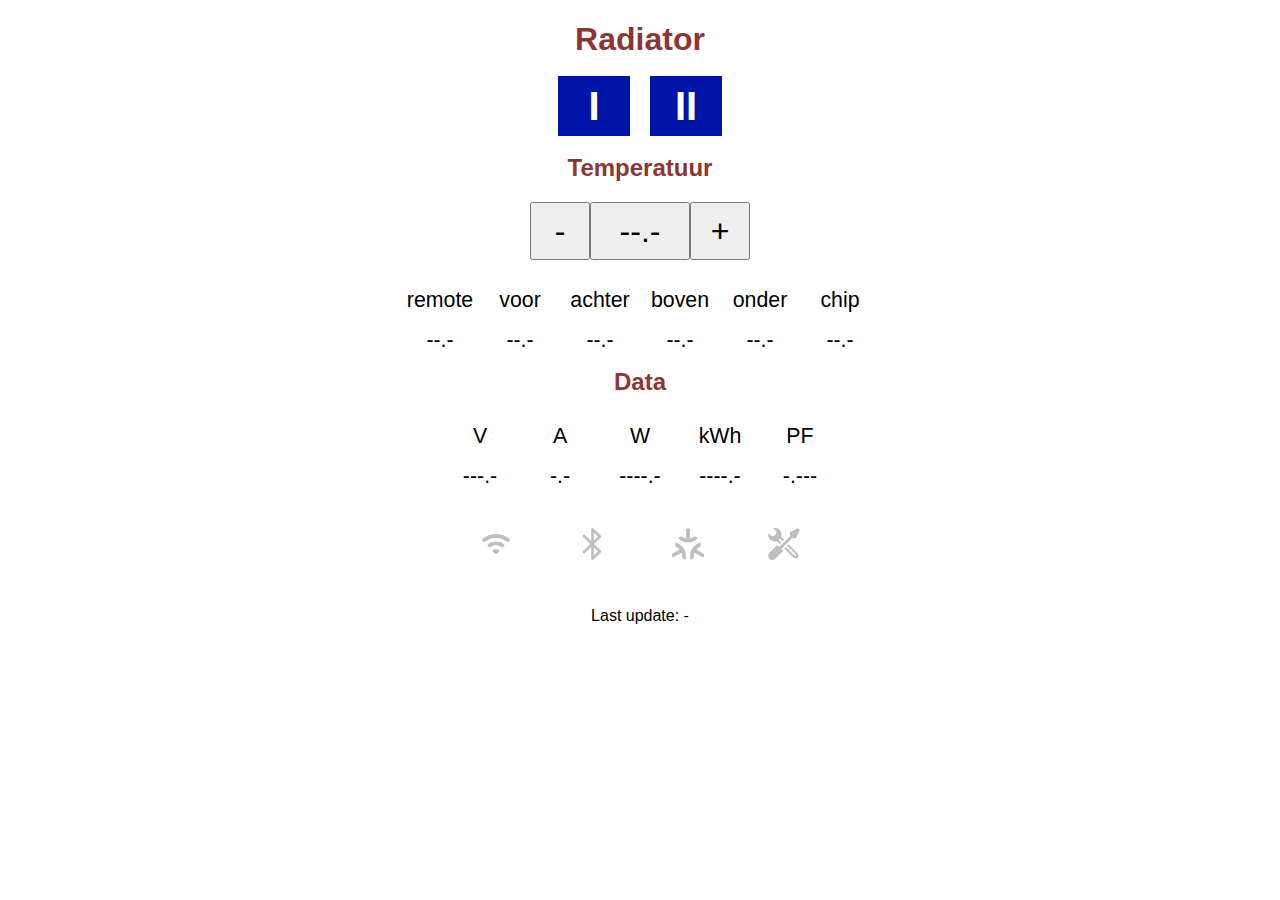
==== commit b882c0d1: "Add 4th temperarure sensor" ====
--- a/data/index.html
+++ b/data/index.html
@@ -24,7 +24,8 @@
     </div>
     <div class="datarow">
       <div>remote<br><div id="te_rem">--.-</div></div>
-      <div>voor<br><div id="te_frt">--.-</div></div>
+      <div>voor<br><div id="te_fnt">--.-</div></div>
+      <div>achter<br><div id="te_bck">--.-</div></div>
       <div>boven<br><div id="te_top">--.-</div></div>
       <div>onder<br><div id="te_bot">--.-</div></div>
       <div>chip<br><div id="te_chp">--.-</div></div>
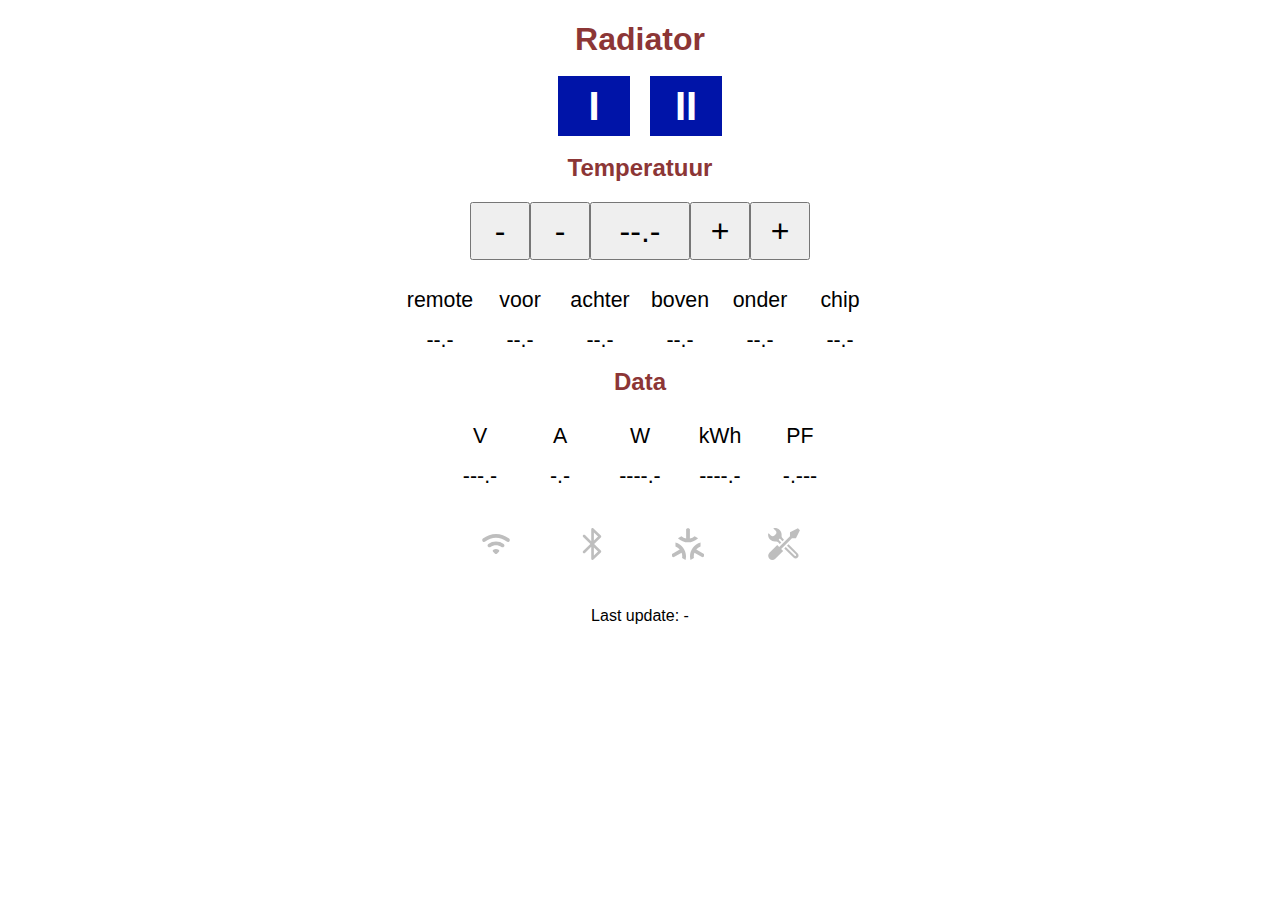
==== commit 82a1feaa: "Add buttons to webpage" ====
--- a/data/index.html
+++ b/data/index.html
@@ -18,9 +18,11 @@
     </div>
     <h2>Temperatuur</h2>
     <div class="buttons">
+      <button id="decrement2">-</button>
       <button id="decrement">-</button>
       <button id="input" style="min-width:100px;">--.-</button>
       <button id="increment">+</button>
+      <button id="increment2">+</button>
     </div>
     <div class="datarow">
       <div>remote<br><div id="te_rem">--.-</div></div>
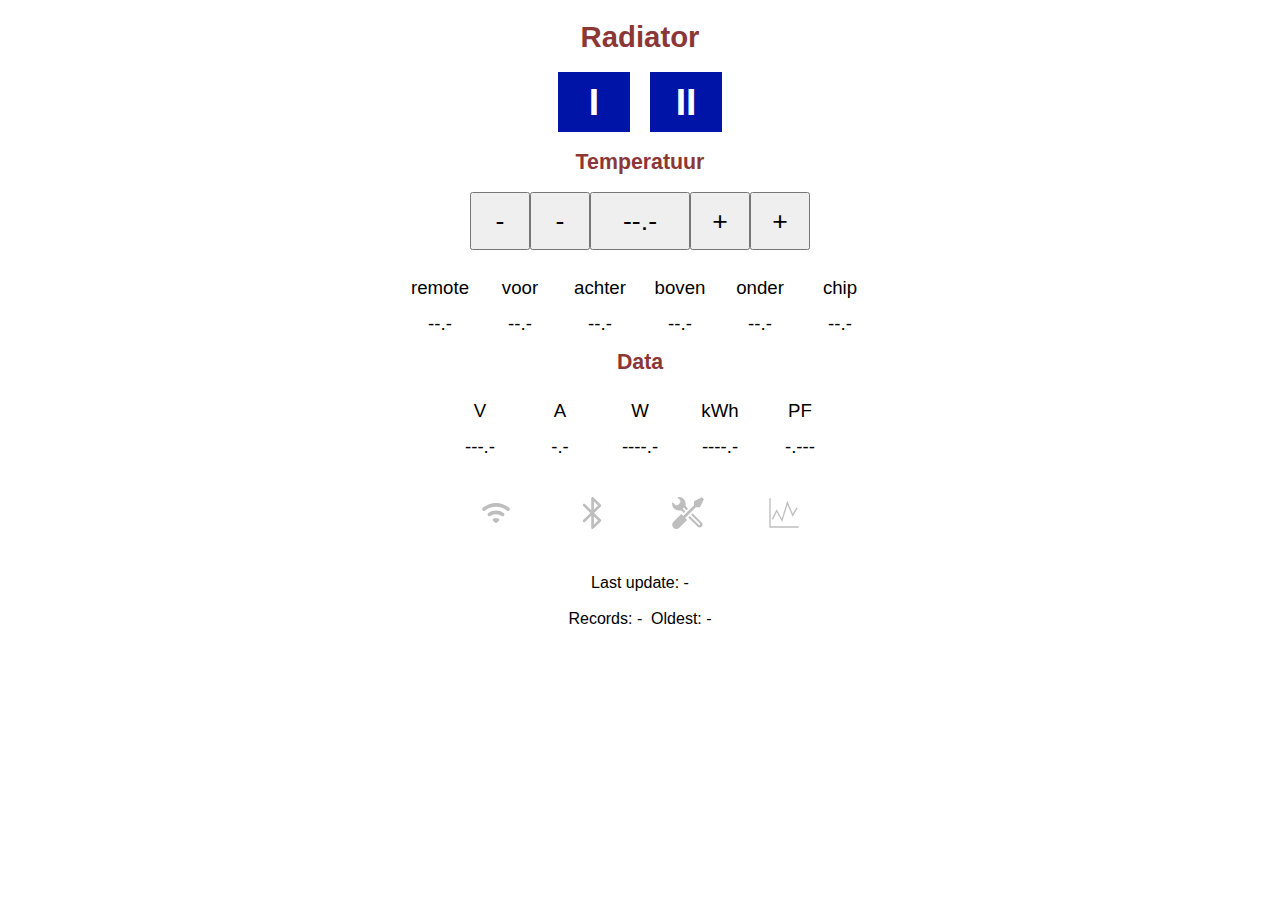
==== commit 4aa6425c: "Improve graph Working now Code Cleanup" ====
--- a/data/index.html
+++ b/data/index.html
@@ -5,7 +5,7 @@
  <meta charset="UTF-8">
  <meta name="viewport" content="width=device-width, initial-scale=1.0">
  <title>Radiator</title>
- <script src="index.js" type="text/javascript" defer=""></script>
+ <script src="index.js" type="module" defer="defer"></script>
  <link rel="stylesheet" type="text/css" href="index.css">
 </head>
 
@@ -43,12 +43,18 @@
     <div class="icons">
       <div id="wifi" class="icon icon-wifi"></div>
       <div id="blue" class="icon icon-bluetooth"></div>
-      <div id="matt" class="icon icon-matter"></div>
       <a href="tools.html"><div id="tool" class="icon icon-tools"></div></a>
+      <a href="graph.html"><div id="tool" class="icon icon-graph"></div></a>
     </div>
     <div class="timerow">
       <div>Last update:&nbsp;</div>
-      <div id="time"">-</div>
+      <div id="time">-</div>
+    </div>
+    <div class="timerow">
+      <div>Records:&nbsp;</div>
+      <div id="count">-</div>
+      <div>&nbsp;&nbsp;Oldest:&nbsp;</div>
+      <div id="old">-</div>
     </div>
   </div>
-</html>+  </html>--- a/data/index.css
+++ b/data/index.css
@@ -7,11 +7,11 @@
    color: #8C3636;
   }
   h1 {
-   font-size: 24pt;
+   font-size: 22pt;
    margin-bottom: 8px;
   }
   h2 {
-   font-size: 18pt;
+   font-size: 16pt;
    margin-top: 8px;
   }
   button:hover {
@@ -28,7 +28,7 @@
    margin: 10px;
    text-align: center;
    line-height: 60px;
-   font-size: 30pt;
+   font-size: 28pt;
    font-weight: bolder;
   }
   .indicator-off {
@@ -42,7 +42,7 @@
     flex-wrap: nowrap;
     justify-content: center;
     font-family:system-ui;
-    font-size: 24pt;
+    font-size: 20pt;
     padding-bottom: 20px;
     height: 58px;
   }
@@ -53,7 +53,7 @@
   }
   button {
     min-width: 60px;
-    font-size: 24pt;
+    font-size: 20pt;
   }
   .datarow {
     display: flex;
@@ -64,8 +64,8 @@
     .datarow > div {
     width: 80px;
     text-align: center;
-    line-height: 40px;
-    font-size: 16pt;
+    line-height: 36px;
+    font-size: 14pt;
   }
   .icons {
     display: flex;
@@ -83,7 +83,7 @@
   }
   .timerow > div {
     text-align: center;
-    line-height: 40px;
+    line-height: 36px;
     font-size: 12pt;
   }
   .icon-wifi {
@@ -97,6 +97,9 @@
   }
   .icon-tools {
     mask: url("tools.svg");
+   }
+   .icon-graph {
+    mask: url("graph.svg");
    }
    .icon {
    display: inline-block;
